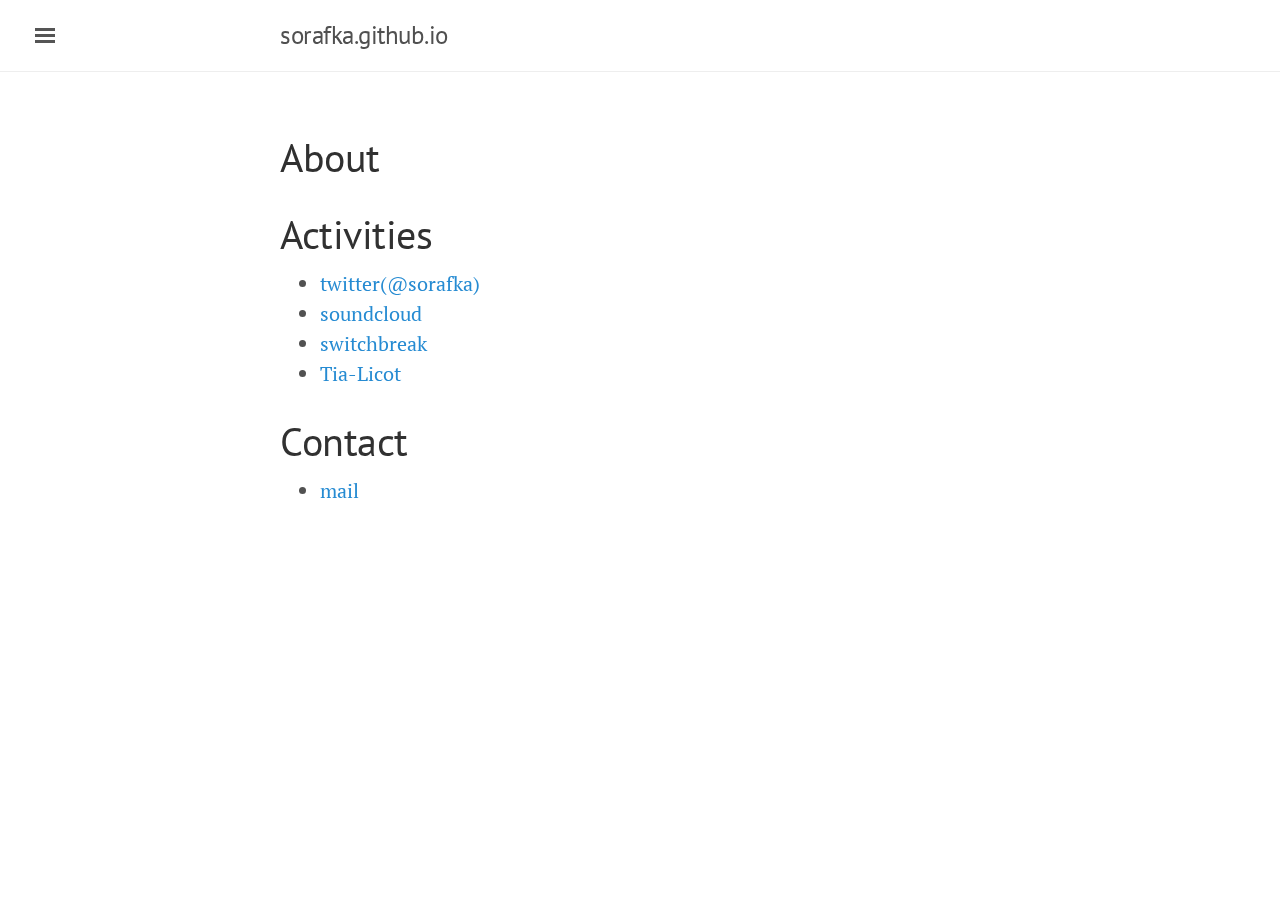
==== about/index.html @ 95086117 "theme changed" ====
<!DOCTYPE html>
<html lang="en-us">

  <head>
  <link href="http://gmpg.org/xfn/11" rel="profile">
  <meta http-equiv="X-UA-Compatible" content="IE=edge">
  <meta http-equiv="content-type" content="text/html; charset=utf-8">

  <!-- Enable responsiveness on mobile devices-->
  <meta name="viewport" content="width=device-width, initial-scale=1.0, maximum-scale=1">

  <title>
    
      About &middot; sorafka.github.io
    
  </title>

  <!-- CSS -->
  <link rel="stylesheet" href="/public/css/poole.css">
  <link rel="stylesheet" href="/public/css/syntax.css">
  <link rel="stylesheet" href="/public/css/lanyon.css">
  <link rel="stylesheet" href="https://fonts.googleapis.com/css?family=PT+Serif:400,400italic,700%7CPT+Sans:400">

  <!-- Icons -->
  <link rel="apple-touch-icon-precomposed" sizes="144x144" href="/public/apple-touch-icon-precomposed.png">
  <link rel="shortcut icon" href="/public/favicon.ico">

  <!-- RSS -->
  <link rel="alternate" type="application/rss+xml" title="RSS" href="/atom.xml">
</head>


  <body>

    <!-- Target for toggling the sidebar `.sidebar-checkbox` is for regular
     styles, `#sidebar-checkbox` for behavior. -->
<input type="checkbox" class="sidebar-checkbox" id="sidebar-checkbox">

<!-- Toggleable sidebar -->
<div class="sidebar" id="sidebar">
  <div class="sidebar-item">
    <p></p>
  </div>

  <nav class="sidebar-nav">
    <a class="sidebar-nav-item" href="/">Home</a>

    

    
    
      
        
      
    
      
        
      
    
      
        
          <a class="sidebar-nav-item active" href="/about/">About</a>
        
      
    
      
    
      
        
          <a class="sidebar-nav-item" href="/works/">Works</a>
        
      
    
  </nav>

  <div class="sidebar-item">
    <p>
      &copy; 2015. sorafka All rights reserved.
    </p>
  </div>
</div>


    <!-- Wrap is the content to shift when toggling the sidebar. We wrap the
         content to avoid any CSS collisions with our real content. -->
    <div class="wrap">
      <div class="masthead">
        <div class="container">
          <h3 class="masthead-title">
            <a href="/" title="Home">sorafka.github.io</a>
            <small></small>
          </h3>
        </div>
      </div>

      <div class="container content">
        <div class="page">
  <h1 class="page-title">About</h1>
  <h1 id="activities">Activities</h1>
<ul>
  <li><a href="http://twitter.com/sorafka">twitter(@sorafka)</a></li>
  <li><a href="https://soundcloud.com/sorafka">soundcloud</a></li>
  <li><a href="http://switchbreak.org">switchbreak</a></li>
  <li><a href="http://tialicot.com/ti006.html">Tia-Licot</a></li>
</ul>

<h1 id="contact">Contact</h1>
<ul>
  <li><a href="&#109;&#097;&#105;&#108;&#116;&#111;:&#115;&#101;&#101;&#102;&#101;&#101;&#108;&#105;&#110;&#103;&#064;&#104;&#111;&#116;&#109;&#097;&#105;&#108;&#046;&#099;&#111;&#046;&#106;&#112;">mail</a></li>
</ul>

</div>

      </div>
    </div>

    <label for="sidebar-checkbox" class="sidebar-toggle"></label>

    <script>
      (function(document) {
        var toggle = document.querySelector('.sidebar-toggle');
        var sidebar = document.querySelector('#sidebar');
        var checkbox = document.querySelector('#sidebar-checkbox');

        document.addEventListener('click', function(e) {
          var target = e.target;

          if(!checkbox.checked ||
             sidebar.contains(target) ||
             (target === checkbox || target === toggle)) return;

          checkbox.checked = false;
        }, false);
      })(document);
    </script>
  </body>
</html>
---- public/css/poole.css ----
/*
 *                        ___
 *                       /\_ \
 *  _____     ___     ___\//\ \      __
 * /\ '__`\  / __`\  / __`\\ \ \   /'__`\
 * \ \ \_\ \/\ \_\ \/\ \_\ \\_\ \_/\  __/
 *  \ \ ,__/\ \____/\ \____//\____\ \____\
 *   \ \ \/  \/___/  \/___/ \/____/\/____/
 *    \ \_\
 *     \/_/
 *
 * Designed, built, and released under MIT license by @mdo. Learn more at
 * https://github.com/poole/poole.
 */


/*
 * Contents
 *
 * Body resets
 * Custom type
 * Messages
 * Container
 * Masthead
 * Posts and pages
 * Pagination
 * Reverse layout
 * Themes
 */


/*
 * Body resets
 *
 * Update the foundational and global aspects of the page.
 */

* {
  -webkit-box-sizing: border-box;
     -moz-box-sizing: border-box;
          box-sizing: border-box;
}

html,
body {
  margin: 0;
  padding: 0;
}

html {
  font-family: "Helvetica Neue", Helvetica, Arial, sans-serif;
  font-size: 16px;
  line-height: 1.5;
}
@media (min-width: 38em) {
  html {
    font-size: 20px;
  }
}

body {
  color: #515151;
  background-color: #fff;
  -webkit-text-size-adjust: 100%;
      -ms-text-size-adjust: 100%;
}

/* No `:visited` state is required by default (browsers will use `a`) */
a {
  color: #268bd2;
  text-decoration: none;
}
a strong {
  color: inherit;
}
/* `:focus` is linked to `:hover` for basic accessibility */
a:hover,
a:focus {
  text-decoration: underline;
}

/* Headings */
h1, h2, h3, h4, h5, h6 {
  margin-bottom: .5rem;
  font-weight: bold;
  line-height: 1.25;
  color: #313131;
  text-rendering: optimizeLegibility;
}
h1 {
  font-size: 2rem;
}
h2 {
  margin-top: 1rem;
  font-size: 1.5rem;
}
h3 {
  margin-top: 1.5rem;
  font-size: 1.25rem;
}
h4, h5, h6 {
  margin-top: 1rem;
  font-size: 1rem;
}

/* Body text */
p {
  margin-top: 0;
  margin-bottom: 1rem;
}

strong {
  color: #303030;
}


/* Lists */
ul, ol, dl {
  margin-top: 0;
  margin-bottom: 1rem;
}

dt {
  font-weight: bold;
}
dd {
  margin-bottom: .5rem;
}

/* Misc */
hr {
  position: relative;
  margin: 1.5rem 0;
  border: 0;
  border-top: 1px solid #eee;
  border-bottom: 1px solid #fff;
}

abbr {
  font-size: 85%;
  font-weight: bold;
  color: #555;
  text-transform: uppercase;
}
abbr[title] {
  cursor: help;
  border-bottom: 1px dotted #e5e5e5;
}

/* Code */
code,
pre {
  font-family: Menlo, Monaco, "Courier New", monospace;
}
code {
  padding: .25em .5em;
  font-size: 85%;
  color: #bf616a;
  background-color: #f9f9f9;
  border-radius: 3px;
}
pre {
  display: block;
  margin-top: 0;
  margin-bottom: 1rem;
  padding: 1rem;
  font-size: .8rem;
  line-height: 1.4;
  white-space: pre;
  white-space: pre-wrap;
  word-break: break-all;
  word-wrap: break-word;
  background-color: #f9f9f9;
}
pre code {
  padding: 0;
  font-size: 100%;
  color: inherit;
  background-color: transparent;
}

/* Pygments via Jekyll */
.highlight {
  margin-bottom: 1rem;
  border-radius: 4px;
}
.highlight pre {
  margin-bottom: 0;
}

/* Gist via GitHub Pages */
.gist .gist-file {
  font-family: Menlo, Monaco, "Courier New", monospace !important;
}
.gist .markdown-body {
  padding: 15px;
}
.gist pre {
  padding: 0;
  background-color: transparent;
}
.gist .gist-file .gist-data {
  font-size: .8rem !important;
  line-height: 1.4;
}
.gist code {
  padding: 0;
  color: inherit;
  background-color: transparent;
  border-radius: 0;
}

/* Quotes */
blockquote {
  padding: .5rem 1rem;
  margin: .8rem 0;
  color: #7a7a7a;
  border-left: .25rem solid #e5e5e5;
}
blockquote p:last-child {
  margin-bottom: 0;
}
@media (min-width: 30em) {
  blockquote {
    padding-right: 5rem;
    padding-left: 1.25rem;
  }
}

img {
  display: block;
  max-width: 100%;
  margin: 0 0 1rem;
  border-radius: 5px;
}

/* Tables */
table {
  margin-bottom: 1rem;
  width: 100%;
  border: 1px solid #e5e5e5;
  border-collapse: collapse;
}
td,
th {
  padding: .25rem .5rem;
  border: 1px solid #e5e5e5;
}
tbody tr:nth-child(odd) td,
tbody tr:nth-child(odd) th {
  background-color: #f9f9f9;
}


/*
 * Custom type
 *
 * Extend paragraphs with `.lead` for larger introductory text.
 */

.lead {
  font-size: 1.25rem;
  font-weight: 300;
}


/*
 * Messages
 *
 * Show alert messages to users. You may add it to single elements like a `<p>`,
 * or to a parent if there are multiple elements to show.
 */

.message {
  margin-bottom: 1rem;
  padding: 1rem;
  color: #717171;
  background-color: #f9f9f9;
}


/*
 * Container
 *
 * Center the page content.
 */

.container {
  max-width: 38rem;
  padding-left:  1rem;
  padding-right: 1rem;
  margin-left:  auto;
  margin-right: auto;
}


/*
 * Masthead
 *
 * Super small header above the content for site name and short description.
 */

.masthead {
  padding-top:    1rem;
  padding-bottom: 1rem;
  margin-bottom: 3rem;
}
.masthead-title {
  margin-top: 0;
  margin-bottom: 0;
  color: #505050;
}
.masthead-title a {
  color: #505050;
}
.masthead-title small {
  font-size: 75%;
  font-weight: 400;
  color: #c0c0c0;
  letter-spacing: 0;
}


/*
 * Posts and pages
 *
 * Each post is wrapped in `.post` and is used on default and post layouts. Each
 * page is wrapped in `.page` and is only used on the page layout.
 */

.page,
.post {
  margin-bottom: 4em;
}

/* Blog post or page title */
.page-title,
.post-title,
.post-title a {
  color: #303030;
}
.page-title,
.post-title {
  margin-top: 0;
}

/* Meta data line below post title */
.post-date {
  display: block;
  margin-top: -.5rem;
  margin-bottom: 1rem;
  color: #9a9a9a;
}

/* Related posts */
.related {
  padding-top: 2rem;
  padding-bottom: 2rem;
  border-top: 1px solid #eee;
}
.related-posts {
  padding-left: 0;
  list-style: none;
}
.related-posts h3 {
  margin-top: 0;
}
.related-posts li small {
  font-size: 75%;
  color: #999;
}
.related-posts li a:hover {
  color: #268bd2;
  text-decoration: none;
}
.related-posts li a:hover small {
  color: inherit;
}


/*
 * Pagination
 *
 * Super lightweight (HTML-wise) blog pagination. `span`s are provide for when
 * there are no more previous or next posts to show.
 */

.pagination {
  overflow: hidden; /* clearfix */
  margin-left: -1rem;
  margin-right: -1rem;
  font-family: "PT Sans", Helvetica, Arial, sans-serif;
  color: #ccc;
  text-align: center;
}

/* Pagination items can be `span`s or `a`s */
.pagination-item {
  display: block;
  padding: 1rem;
  border: 1px solid #eee;
}
.pagination-item:first-child {
  margin-bottom: -1px;
}

/* Only provide a hover state for linked pagination items */
a.pagination-item:hover {
  background-color: #f5f5f5;
}

@media (min-width: 30em) {
  .pagination {
    margin: 3rem 0;
  }
  .pagination-item {
    float: left;
    width: 50%;
  }
  .pagination-item:first-child {
    margin-bottom: 0;
    border-top-left-radius:    4px;
    border-bottom-left-radius: 4px;
  }
  .pagination-item:last-child {
    margin-left: -1px;
    border-top-right-radius:    4px;
    border-bottom-right-radius: 4px;
  }
}
---- public/css/syntax.css ----
.highlight .hll { background-color: #ffc; }
.highlight .c { color: #999; } /* Comment */
.highlight .err { color: #a00; background-color: #faa } /* Error */
.highlight .k { color: #069; } /* Keyword */
.highlight .o { color: #555 } /* Operator */
.highlight .cm { color: #09f; font-style: italic } /* Comment.Multiline */
.highlight .cp { color: #099 } /* Comment.Preproc */
.highlight .c1 { color: #999; } /* Comment.Single */
.highlight .cs { color: #999; } /* Comment.Special */
.highlight .gd { background-color: #fcc; border: 1px solid #c00 } /* Generic.Deleted */
.highlight .ge { font-style: italic } /* Generic.Emph */
.highlight .gr { color: #f00 } /* Generic.Error */
.highlight .gh { color: #030; } /* Generic.Heading */
.highlight .gi { background-color: #cfc; border: 1px solid #0c0 } /* Generic.Inserted */
.highlight .go { color: #aaa } /* Generic.Output */
.highlight .gp { color: #009; } /* Generic.Prompt */
.highlight .gs { } /* Generic.Strong */
.highlight .gu { color: #030; } /* Generic.Subheading */
.highlight .gt { color: #9c6 } /* Generic.Traceback */
.highlight .kc { color: #069; } /* Keyword.Constant */
.highlight .kd { color: #069; } /* Keyword.Declaration */
.highlight .kn { color: #069; } /* Keyword.Namespace */
.highlight .kp { color: #069 } /* Keyword.Pseudo */
.highlight .kr { color: #069; } /* Keyword.Reserved */
.highlight .kt { color: #078; } /* Keyword.Type */
.highlight .m { color: #f60 } /* Literal.Number */
.highlight .s { color: #d44950 } /* Literal.String */
.highlight .na { color: #4f9fcf } /* Name.Attribute */
.highlight .nb { color: #366 } /* Name.Builtin */
.highlight .nc { color: #0a8; } /* Name.Class */
.highlight .no { color: #360 } /* Name.Constant */
.highlight .nd { color: #99f } /* Name.Decorator */
.highlight .ni { color: #999; } /* Name.Entity */
.highlight .ne { color: #c00; } /* Name.Exception */
.highlight .nf { color: #c0f } /* Name.Function */
.highlight .nl { color: #99f } /* Name.Label */
.highlight .nn { color: #0cf; } /* Name.Namespace */
.highlight .nt { color: #2f6f9f; } /* Name.Tag */
.highlight .nv { color: #033 } /* Name.Variable */
.highlight .ow { color: #000; } /* Operator.Word */
.highlight .w { color: #bbb } /* Text.Whitespace */
.highlight .mf { color: #f60 } /* Literal.Number.Float */
.highlight .mh { color: #f60 } /* Literal.Number.Hex */
.highlight .mi { color: #f60 } /* Literal.Number.Integer */
.highlight .mo { color: #f60 } /* Literal.Number.Oct */
.highlight .sb { color: #c30 } /* Literal.String.Backtick */
.highlight .sc { color: #c30 } /* Literal.String.Char */
.highlight .sd { color: #c30; font-style: italic } /* Literal.String.Doc */
.highlight .s2 { color: #c30 } /* Literal.String.Double */
.highlight .se { color: #c30; } /* Literal.String.Escape */
.highlight .sh { color: #c30 } /* Literal.String.Heredoc */
.highlight .si { color: #a00 } /* Literal.String.Interpol */
.highlight .sx { color: #c30 } /* Literal.String.Other */
.highlight .sr { color: #3aa } /* Literal.String.Regex */
.highlight .s1 { color: #c30 } /* Literal.String.Single */
.highlight .ss { color: #fc3 } /* Literal.String.Symbol */
.highlight .bp { color: #366 } /* Name.Builtin.Pseudo */
.highlight .vc { color: #033 } /* Name.Variable.Class */
.highlight .vg { color: #033 } /* Name.Variable.Global */
.highlight .vi { color: #033 } /* Name.Variable.Instance */
.highlight .il { color: #f60 } /* Literal.Number.Integer.Long */

.css .o,
.css .o + .nt,
.css .nt + .nt { color: #999; }
---- public/css/lanyon.css ----
/*
 *  ___
 * /\_ \
 * \//\ \      __      ___   __  __    ___     ___
 *   \ \ \   /'__`\  /' _ `\/\ \/\ \  / __`\ /' _ `\
 *    \_\ \_/\ \_\.\_/\ \/\ \ \ \_\ \/\ \_\ \/\ \/\ \
 *    /\____\ \__/.\_\ \_\ \_\/`____ \ \____/\ \_\ \_\
 *    \/____/\/__/\/_/\/_/\/_/`/___/> \/___/  \/_/\/_/
 *                               /\___/
 *                               \/__/
 *
 * Designed, built, and released under MIT license by @mdo. Learn more at
 * https://github.com/poole/lanyon.
 */


/*
 * Contents
 *
 * Global resets
 * Masthead
 * Sidebar
 * Slide effect
 * Posts and pages
 * Pagination
 * Reverse layout
 * Themes
 */


/*
 * Global resets
 *
 * Update the foundational and global aspects of the page.
 */

/* Prevent scroll on narrow devices */
html,
body {
  overflow-x: hidden;
}

html {
  font-family: "PT Serif", Georgia, "Times New Roman", serif;
}

h1, h2, h3, h4, h5, h6 {
  font-family: "PT Sans", Helvetica, Arial, sans-serif;
  font-weight: 400;
  color: #313131;
  letter-spacing: -.025rem;
}


/*
 * Wrapper
 *
 * The wrapper is used to position site content when the sidebar is toggled. We
 * use an outter wrap to position the sidebar without interferring with the
 * regular page content.
 */

.wrap {
  position: relative;
  width: 100%;
}


/*
 * Container
 *
 * Center the page content.
 */

.container {
  max-width: 28rem;
}
@media (min-width: 38em) {
  .container {
    max-width: 32rem;
  }
}
@media (min-width: 56em) {
  .container {
    max-width: 38rem;
  }
}


/*
 * Masthead
 *
 * Super small header above the content for site name and short description.
 */

.masthead {
  padding-top:    1rem;
  padding-bottom: 1rem;
  margin-bottom: 3rem;
  border-bottom: 1px solid #eee;
}
.masthead-title {
  margin-top: 0;
  margin-bottom: 0;
  color: #505050;
}
.masthead-title a {
  color: #505050;
}
.masthead-title small {
  font-size: 75%;
  font-weight: 400;
  color: #c0c0c0;
  letter-spacing: 0;
}

@media (max-width: 48em) {
  .masthead-title {
    text-align: center;
  }
  .masthead-title small {
    display: none;
  }
}


/*
 * Sidebar
 *
 * The sidebar is the drawer, the item we are toggling with our handy hamburger
 * button in the corner of the page.
 *
 * This particular sidebar implementation was inspired by Chris Coyier's
 * "Offcanvas Menu with CSS Target" article, and the checkbox variation from the
 * comments by a reader. It modifies both implementations to continue using the
 * checkbox (no change in URL means no polluted browser history), but this uses
 * `position` for the menu to avoid some potential content reflow issues.
 *
 * Source: http://css-tricks.com/off-canvas-menu-with-css-target/#comment-207504
 */

/* Style and "hide" the sidebar */
.sidebar {
  position: fixed;
  top: 0;
  bottom: 0;
  left: -14rem;
  width: 14rem;
  visibility: hidden;
  overflow-y: auto;
  font-family: "PT Sans", Helvetica, Arial, sans-serif;
  font-size: .875rem; /* 15px */
  color: rgba(255,255,255,.6);
  background-color: #202020;
  -webkit-transition: all .3s ease-in-out;
          transition: all .3s ease-in-out;
}
@media (min-width: 30em) {
  .sidebar {
    font-size: .75rem; /* 14px */
  }
}

/* Sidebar content */
.sidebar a {
  font-weight: normal;
  color: #fff;
}
.sidebar-item {
  padding: 1rem;
}
.sidebar-item p:last-child {
  margin-bottom: 0;
}

/* Sidebar nav */
.sidebar-nav {
  border-bottom: 1px solid rgba(255,255,255,.1);
}
.sidebar-nav-item {
  display: block;
  padding: .5rem 1rem;
  border-top: 1px solid rgba(255,255,255,.1);
}
.sidebar-nav-item.active,
a.sidebar-nav-item:hover,
a.sidebar-nav-item:focus {
  text-decoration: none;
  background-color: rgba(255,255,255,.1);
  border-color: transparent;
}

@media (min-width: 48em) {
  .sidebar-item {
    padding: 1.5rem;
  }
  .sidebar-nav-item {
    padding-left:  1.5rem;
    padding-right: 1.5rem;
  }
}

/* Hide the sidebar checkbox that we toggle with `.sidebar-toggle` */
.sidebar-checkbox {
  position: absolute;
  opacity: 0;
  -webkit-user-select: none;
     -moz-user-select: none;
          user-select: none;
}

/* Style the `label` that we use to target the `.sidebar-checkbox` */
.sidebar-toggle {
  position: absolute;
  top:  .8rem;
  left: 1rem;
  display: block;
  padding: .25rem .75rem;
  color: #505050;
  background-color: #fff;
  border-radius: .25rem;
  cursor: pointer;
}

.sidebar-toggle:before {
  display: inline-block;
  width: 1rem;
  height: .75rem;
  content: "";
  background-image: -webkit-linear-gradient(to bottom, #555, #555 20%, #fff 20%, #fff 40%, #555 40%, #555 60%, #fff 60%, #fff 80%, #555 80%, #555 100%);
  background-image:    -moz-linear-gradient(to bottom, #555, #555 20%, #fff 20%, #fff 40%, #555 40%, #555 60%, #fff 60%, #fff 80%, #555 80%, #555 100%);
  background-image:     -ms-linear-gradient(to bottom, #555, #555 20%, #fff 20%, #fff 40%, #555 40%, #555 60%, #fff 60%, #fff 80%, #555 80%, #555 100%);
  background-image:         linear-gradient(to bottom, #555, #555 20%, #fff 20%, #fff 40%, #555 40%, #555 60%, #fff 60%, #fff 80%, #555 80%, #555 100%);
}

.sidebar-toggle:active,
#sidebar-checkbox:focus ~ .sidebar-toggle,
#sidebar-checkbox:checked ~ .sidebar-toggle {
  color: #fff;
  background-color: #555;
}

.sidebar-toggle:active:before,
#sidebar-checkbox:focus ~ .sidebar-toggle:before,
#sidebar-checkbox:checked ~ .sidebar-toggle:before {
  background-image: -webkit-linear-gradient(to bottom, #fff, #fff 20%, #555 20%, #555 40%, #fff 40%, #fff 60%, #555 60%, #555 80%, #fff 80%, #fff 100%);
  background-image:    -moz-linear-gradient(to bottom, #fff, #fff 20%, #555 20%, #555 40%, #fff 40%, #fff 60%, #555 60%, #555 80%, #fff 80%, #fff 100%);
  background-image:     -ms-linear-gradient(to bottom, #fff, #fff 20%, #555 20%, #555 40%, #fff 40%, #fff 60%, #555 60%, #555 80%, #fff 80%, #fff 100%);
  background-image:         linear-gradient(to bottom, #fff, #fff 20%, #555 20%, #555 40%, #fff 40%, #fff 60%, #555 60%, #555 80%, #fff 80%, #fff 100%);
}

@media (min-width: 30.1em) {
  .sidebar-toggle {
    position: fixed;
  }
}

@media print {
  .sidebar-toggle {
    display: none;
  }
}

/* Slide effect
 *
 * Handle the sliding effects of the sidebar and content in one spot, seperate
 * from the default styles.
 *
 * As an a heads up, we don't use `transform: translate3d()` here because when
 * mixed with `position: fixed;` for the sidebar toggle, it creates a new
 * containing block. Put simply, the fixed sidebar toggle behaves like
 * `position: absolute;` when transformed.
 *
 * Read more about it at http://meyerweb.com/eric/thoughts/2011/09/12/.
 */

.wrap,
.sidebar,
.sidebar-toggle {
  -webkit-backface-visibility: hidden;
      -ms-backface-visibility: hidden;
          backface-visibility: hidden;
}
.wrap,
.sidebar-toggle {
  -webkit-transition: -webkit-transform .3s ease-in-out;
          transition: transform .3s ease-in-out;
}

#sidebar-checkbox:checked + .sidebar {
  z-index: 10;
  visibility: visible;
}
#sidebar-checkbox:checked ~ .sidebar,
#sidebar-checkbox:checked ~ .wrap,
#sidebar-checkbox:checked ~ .sidebar-toggle {
  -webkit-transform: translateX(14rem);
      -ms-transform: translateX(14rem);
          transform: translateX(14rem);
}


/*
 * Posts and pages
 *
 * Each post is wrapped in `.post` and is used on default and post layouts. Each
 * page is wrapped in `.page` and is only used on the page layout.
 */

.page,
.post {
  margin-bottom: 4em;
}

/* Blog post or page title */
.page-title,
.post-title,
.post-title a {
  color: #303030;
}
.page-title,
.post-title {
  margin-top: 0;
}

/* Meta data line below post title */
.post-date {
  display: block;
  margin-top: -.5rem;
  margin-bottom: 1rem;
  color: #9a9a9a;
}

/* Related posts */
.related {
  padding-top: 2rem;
  padding-bottom: 2rem;
  border-top: 1px solid #eee;
}
.related-posts {
  padding-left: 0;
  list-style: none;
}
.related-posts h3 {
  margin-top: 0;
}
.related-posts li small {
  font-size: 75%;
  color: #999;
}
.related-posts li a:hover {
  color: #268bd2;
  text-decoration: none;
}
.related-posts li a:hover small {
  color: inherit;
}


/*
 * Pagination
 *
 * Super lightweight (HTML-wise) blog pagination. `span`s are provide for when
 * there are no more previous or next posts to show.
 */

.pagination {
  overflow: hidden; /* clearfix */
  margin-left: -1rem;
  margin-right: -1rem;
  font-family: "PT Sans", Helvetica, Arial, sans-serif;
  color: #ccc;
  text-align: center;
}

/* Pagination items can be `span`s or `a`s */
.pagination-item {
  display: block;
  padding: 1rem;
  border: 1px solid #eee;
}
.pagination-item:first-child {
  margin-bottom: -1px;
}

/* Only provide a hover state for linked pagination items */
a.pagination-item:hover {
  background-color: #f5f5f5;
}

@media (min-width: 30em) {
  .pagination {
    margin: 3rem 0;
  }
  .pagination-item {
    float: left;
    width: 50%;
  }
  .pagination-item:first-child {
    margin-bottom: 0;
    border-top-left-radius:    4px;
    border-bottom-left-radius: 4px;
  }
  .pagination-item:last-child {
    margin-left: -1px;
    border-top-right-radius:    4px;
    border-bottom-right-radius: 4px;
  }
}


/*
 * Reverse layout
 *
 * Flip the orientation of the page by placing the `.sidebar` and sidebar toggle
 * on the right side.
 */

.layout-reverse .sidebar {
  left: auto;
  right: -14rem;
}
.layout-reverse .sidebar-toggle {
  left: auto;
  right: 1rem;
}

.layout-reverse #sidebar-checkbox:checked ~ .sidebar,
.layout-reverse #sidebar-checkbox:checked ~ .wrap,
.layout-reverse #sidebar-checkbox:checked ~ .sidebar-toggle {
  -webkit-transform: translateX(-14rem);
      -ms-transform: translateX(-14rem);
          transform: translateX(-14rem);
}


/*
 * Themes
 *
 * Apply custom color schemes by adding the appropriate class to the `body`.
 * Based on colors from Base16: http://chriskempson.github.io/base16/#default.
 */

/* Red */
.theme-base-08 .sidebar,
.theme-base-08 .sidebar-toggle:active,
.theme-base-08 #sidebar-checkbox:checked ~ .sidebar-toggle {
  background-color: #ac4142;
}
.theme-base-08 .container a,
.theme-base-08 .sidebar-toggle,
.theme-base-08 .related-posts li a:hover {
  color: #ac4142;
}

/* Orange */
.theme-base-09 .sidebar,
.theme-base-09 .sidebar-toggle:active,
.theme-base-09 #sidebar-checkbox:checked ~ .sidebar-toggle {
  background-color: #d28445;
}
.theme-base-09 .container a,
.theme-base-09 .sidebar-toggle,
.theme-base-09 .related-posts li a:hover {
  color: #d28445;
}

/* Yellow */
.theme-base-0a .sidebar,
.theme-base-0a .sidebar-toggle:active,
.theme-base-0a #sidebar-checkbox:checked ~ .sidebar-toggle {
  background-color: #f4bf75;
}
.theme-base-0a .container a,
.theme-base-0a .sidebar-toggle,
.theme-base-0a .related-posts li a:hover {
  color: #f4bf75;
}

/* Green */
.theme-base-0b .sidebar,
.theme-base-0b .sidebar-toggle:active,
.theme-base-0b #sidebar-checkbox:checked ~ .sidebar-toggle {
  background-color: #90a959;
}
.theme-base-0b .container a,
.theme-base-0b .sidebar-toggle,
.theme-base-0b .related-posts li a:hover {
  color: #90a959;
}

/* Cyan */
.theme-base-0c .sidebar,
.theme-base-0c .sidebar-toggle:active,
.theme-base-0c #sidebar-checkbox:checked ~ .sidebar-toggle {
  background-color: #75b5aa;
}
.theme-base-0c .container a,
.theme-base-0c .sidebar-toggle,
.theme-base-0c .related-posts li a:hover {
  color: #75b5aa;
}

/* Blue */
.theme-base-0d .sidebar,
.theme-base-0d .sidebar-toggle:active,
.theme-base-0d #sidebar-checkbox:checked ~ .sidebar-toggle {
  background-color: #6a9fb5;
}
.theme-base-0d .container a,
.theme-base-0d .sidebar-toggle,
.theme-base-0d .related-posts li a:hover {
  color: #6a9fb5;
}

/* Magenta */
.theme-base-0e .sidebar,
.theme-base-0e .sidebar-toggle:active,
.theme-base-0e #sidebar-checkbox:checked ~ .sidebar-toggle {
  background-color: #aa759f;
}
.theme-base-0e .container a,
.theme-base-0e .sidebar-toggle,
.theme-base-0e .related-posts li a:hover {
  color: #aa759f;
}

/* Brown */
.theme-base-0f .sidebar,
.theme-base-0f .sidebar-toggle:active,
.theme-base-0f #sidebar-checkbox:checked ~ .sidebar-toggle {
  background-color: #8f5536;
}
.theme-base-0f .container a,
.theme-base-0f .sidebar-toggle,
.theme-base-0f .related-posts li a:hover {
  color: #8f5536;
}


/*
 * Overlay sidebar
 *
 * Make the sidebar content overlay the viewport content instead of pushing it
 * aside when toggled.
 */

.sidebar-overlay #sidebar-checkbox:checked ~ .wrap {
  -webkit-transform: translateX(0);
      -ms-transform: translateX(0);
          transform: translateX(0);
}
.sidebar-overlay #sidebar-checkbox:checked ~ .sidebar-toggle {
  box-shadow: 0 0 0 .25rem #fff;
}
.sidebar-overlay #sidebar-checkbox:checked ~ .sidebar {
  box-shadow: .25rem 0 .5rem rgba(0,0,0,.1);
}

/* Only one tweak for a reverse layout */
.layout-reverse.sidebar-overlay #sidebar-checkbox:checked ~ .sidebar {
  box-shadow: -.25rem 0 .5rem rgba(0,0,0,.1);
}
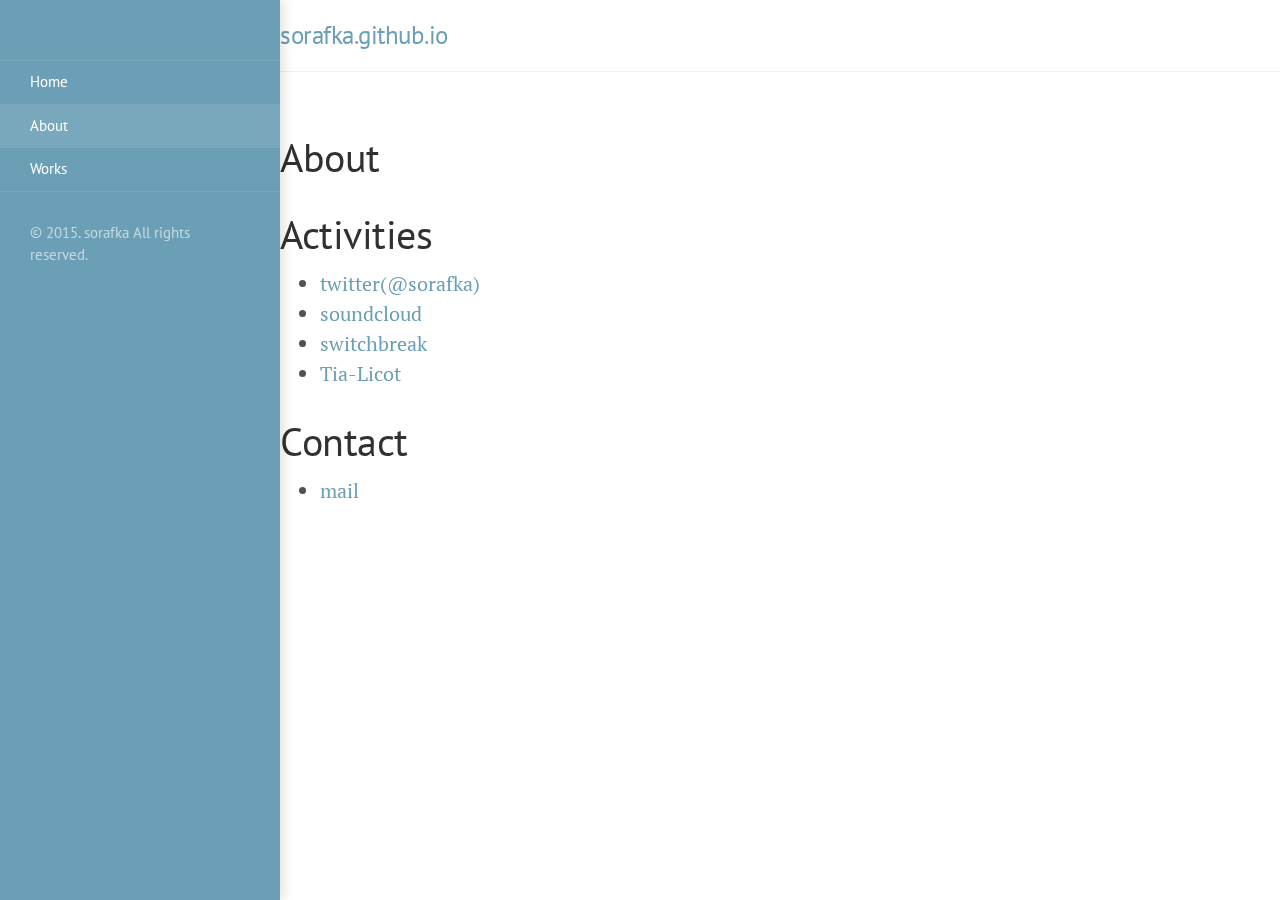
==== commit 5ba0bb32: "fix some problems" ====
--- a/about/index.html
+++ b/about/index.html
@@ -30,11 +30,11 @@
 </head>
 
 
-  <body>
+  <body class="sidebar-overlay theme-base-0d">
 
     <!-- Target for toggling the sidebar `.sidebar-checkbox` is for regular
      styles, `#sidebar-checkbox` for behavior. -->
-<input type="checkbox" class="sidebar-checkbox" id="sidebar-checkbox">
+<input type="checkbox" class="sidebar-checkbox" id="sidebar-checkbox" checked>
 
 <!-- Toggleable sidebar -->
 <div class="sidebar" id="sidebar">
@@ -114,7 +114,9 @@
       </div>
     </div>
 
-    <label for="sidebar-checkbox" class="sidebar-toggle"></label>
+	<!--
+	<label for="sidebar-checkbox" class="sidebar-toggle"></label>
+	-->
 
     <script>
       (function(document) {
@@ -122,6 +124,7 @@
         var sidebar = document.querySelector('#sidebar');
         var checkbox = document.querySelector('#sidebar-checkbox');
 
+		/*
         document.addEventListener('click', function(e) {
           var target = e.target;
 
@@ -131,6 +134,7 @@
 
           checkbox.checked = false;
         }, false);
+		*/
       })(document);
     </script>
   </body>
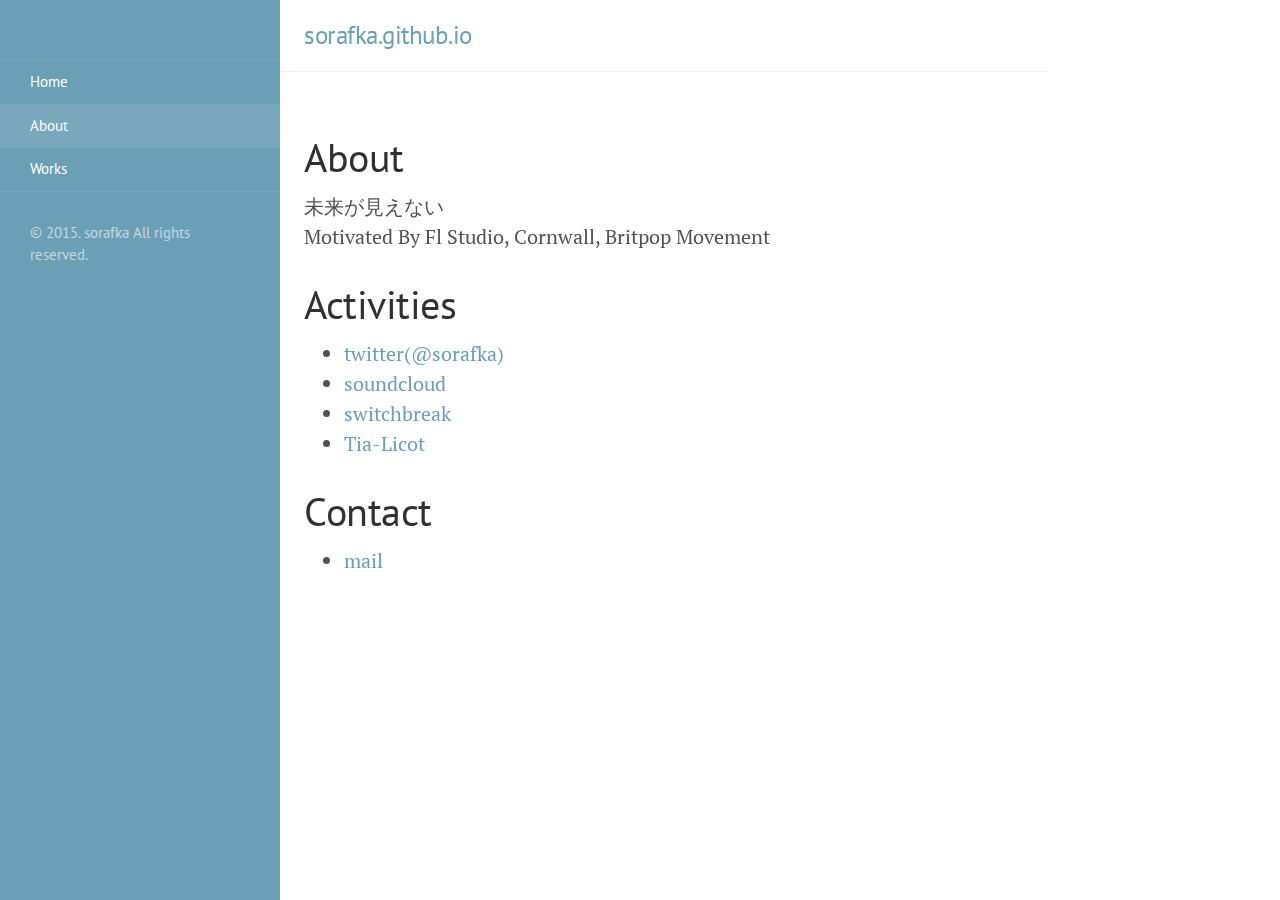
==== commit 6b026f3f: "fix" ====
--- a/about/index.html
+++ b/about/index.html
@@ -30,7 +30,7 @@
 </head>
 
 
-  <body class="sidebar-overlay theme-base-0d">
+  <body class="theme-base-0d">
 
     <!-- Target for toggling the sidebar `.sidebar-checkbox` is for regular
      styles, `#sidebar-checkbox` for behavior. -->
@@ -83,6 +83,8 @@
 
     <!-- Wrap is the content to shift when toggling the sidebar. We wrap the
          content to avoid any CSS collisions with our real content. -->
+	<!--
+	-->
     <div class="wrap">
       <div class="masthead">
         <div class="container">
@@ -96,7 +98,10 @@
       <div class="container content">
         <div class="page">
   <h1 class="page-title">About</h1>
-  <h1 id="activities">Activities</h1>
+  <p>未来が見えない<br />
+Motivated By Fl Studio, Cornwall, Britpop Movement</p>
+
+<h1 id="activities">Activities</h1>
 <ul>
   <li><a href="http://twitter.com/sorafka">twitter(@sorafka)</a></li>
   <li><a href="https://soundcloud.com/sorafka">soundcloud</a></li>
--- a/public/css/lanyon.css
+++ b/public/css/lanyon.css
@@ -62,7 +62,7 @@
 
 .wrap {
   position: relative;
-  width: 100%;
+  width: 60%;
 }
 
 
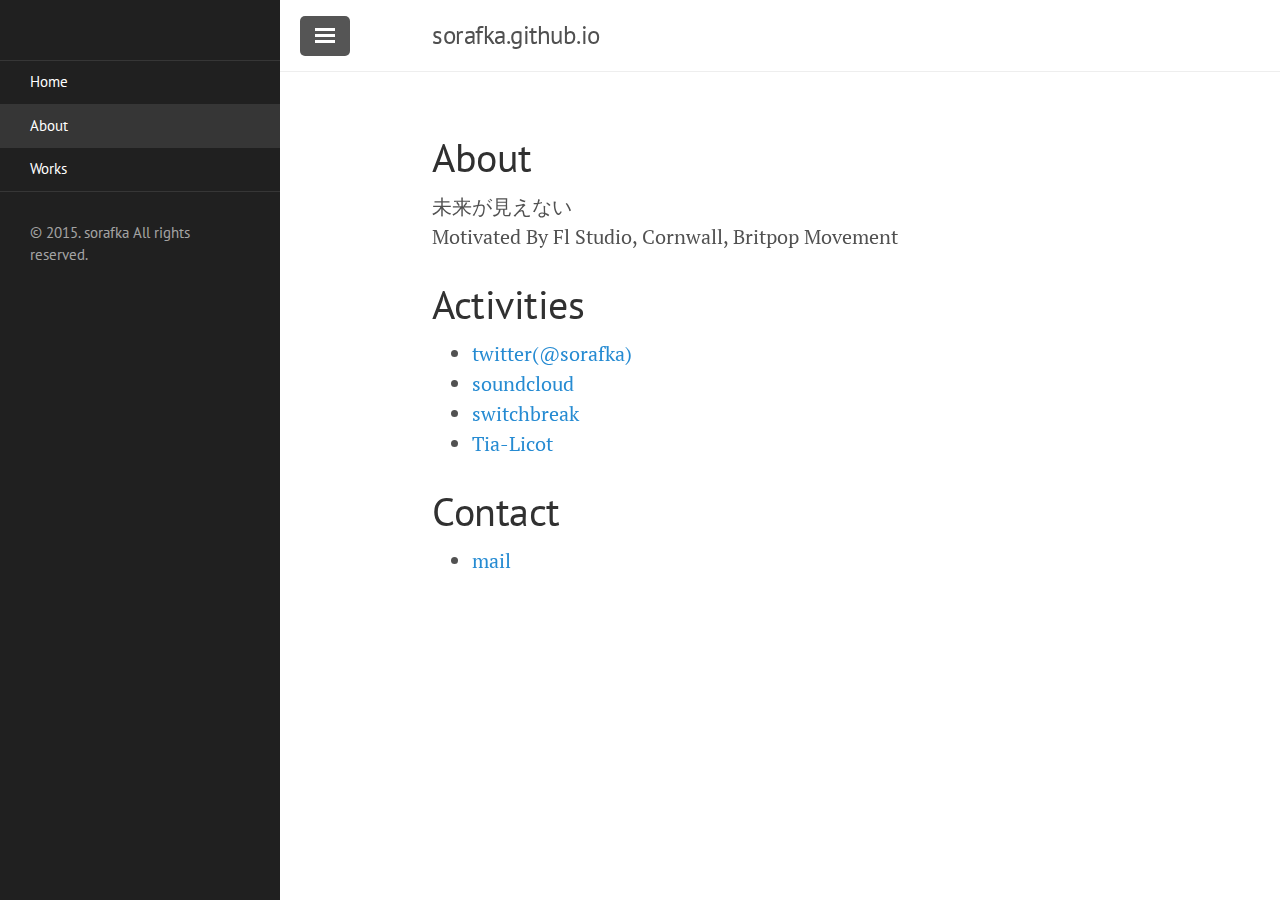
==== commit 45f18015: "fix mobile problem" ====
--- a/about/index.html
+++ b/about/index.html
@@ -30,7 +30,7 @@
 </head>
 
 
-  <body class="theme-base-0d">
+  <body>
 
     <!-- Target for toggling the sidebar `.sidebar-checkbox` is for regular
      styles, `#sidebar-checkbox` for behavior. -->
@@ -119,9 +119,7 @@
       </div>
     </div>
 
-	<!--
 	<label for="sidebar-checkbox" class="sidebar-toggle"></label>
-	-->
 
     <script>
       (function(document) {
@@ -129,7 +127,6 @@
         var sidebar = document.querySelector('#sidebar');
         var checkbox = document.querySelector('#sidebar-checkbox');
 
-		/*
         document.addEventListener('click', function(e) {
           var target = e.target;
 
@@ -139,7 +136,6 @@
 
           checkbox.checked = false;
         }, false);
-		*/
       })(document);
     </script>
   </body>
--- a/public/css/lanyon.css
+++ b/public/css/lanyon.css
@@ -41,7 +41,7 @@
 }
 
 html {
-  font-family: "PT Serif", Georgia, "Times New Roman", serif;
+  font-family: "Yu Gothic", "PT Serif", Georgia, "Times New Roman", serif;
 }
 
 h1, h2, h3, h4, h5, h6 {
@@ -62,7 +62,7 @@
 
 .wrap {
   position: relative;
-  width: 60%;
+  width: 80%;
 }
 
 
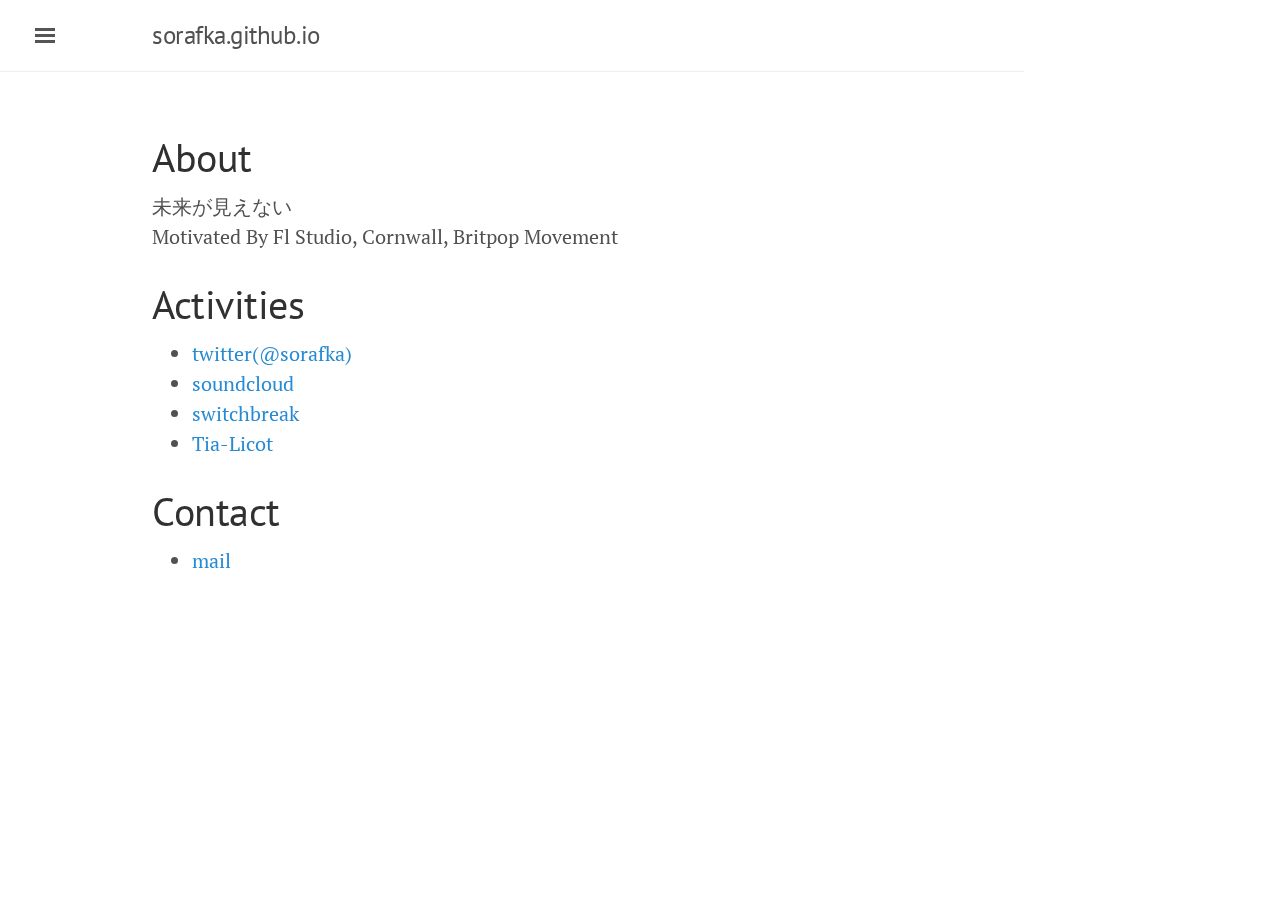
==== commit d3d0bfc0: "fix sidebar behaviors" ====
--- a/about/index.html
+++ b/about/index.html
@@ -34,7 +34,8 @@
 
     <!-- Target for toggling the sidebar `.sidebar-checkbox` is for regular
      styles, `#sidebar-checkbox` for behavior. -->
-<input type="checkbox" class="sidebar-checkbox" id="sidebar-checkbox" checked>
+
+<input type="checkbox" class="sidebar-checkbox" id="sidebar-checkbox" >
 
 <!-- Toggleable sidebar -->
 <div class="sidebar" id="sidebar">
@@ -126,6 +127,15 @@
         var toggle = document.querySelector('.sidebar-toggle');
         var sidebar = document.querySelector('#sidebar');
         var checkbox = document.querySelector('#sidebar-checkbox');
+        var navitems = document.querySelectorAll('.sidebar-nav-item');
+
+		/*
+		for (var i = 0; i < navitems.length; i++) {
+			var nav = navitems[i];
+			nav.addEventListener('click', function(e) {
+				checkbox.checked = false;
+			}, false);
+		}*/
 
         document.addEventListener('click', function(e) {
           var target = e.target;
